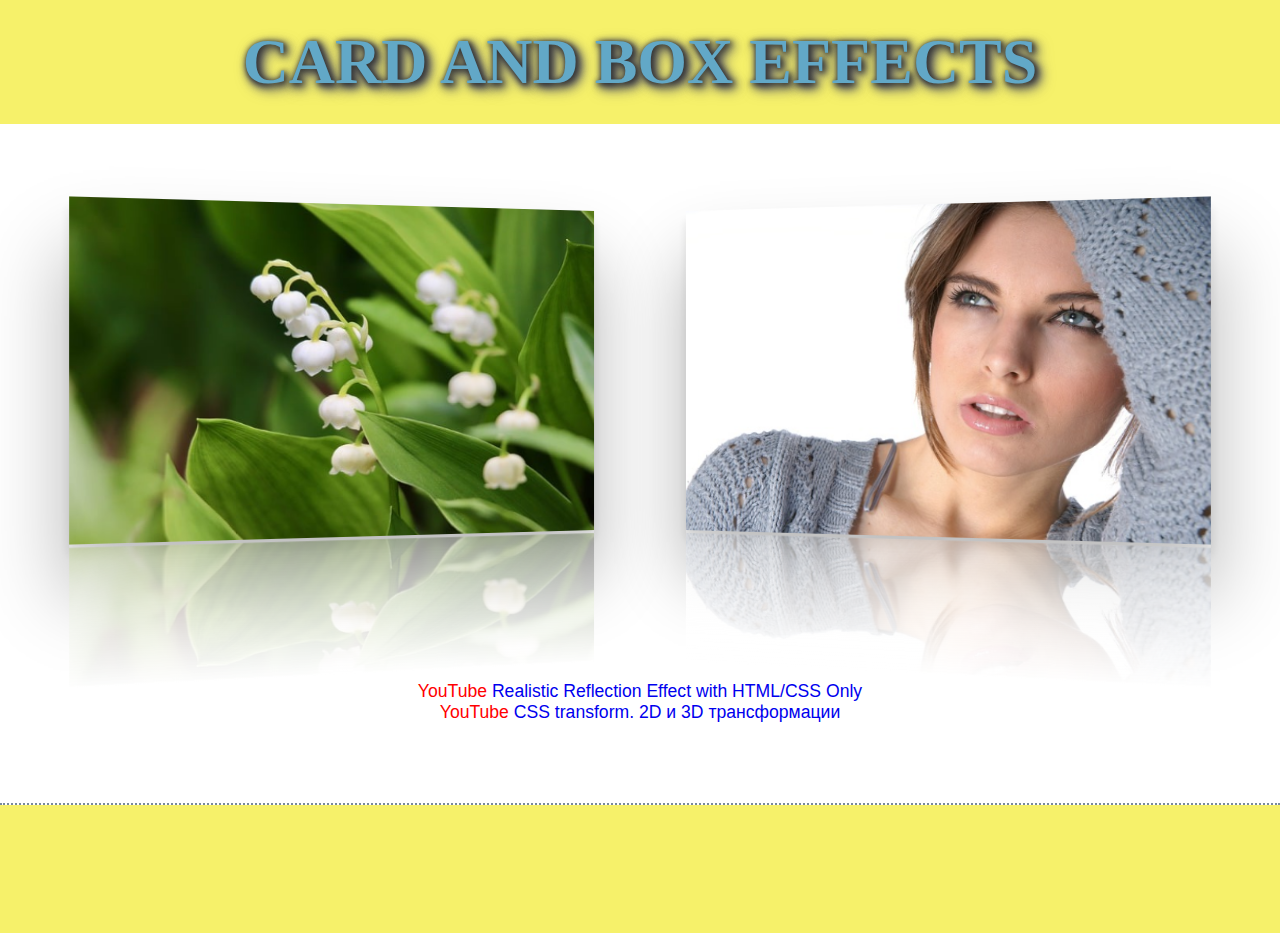
==== cardAndBoxEffects/index.html @ 889d7def "added cardAndBoxEffects page" ====
<!DOCTYPE html>
<html lang="en">

<head>
  <meta charset="UTF-8" />
  <meta http-equiv="X-UA-Compatible" content="IE=edge" />
  <meta name="viewport" content="width=device-width, initial-scale=1.0" />
  <title>ard and box effects</title>
  <link rel="stylesheet" href="styles/style.css" />
</head>

<body>
  <div class="container">
    <h1 class="title">Card and box effects</h1>

    <!-- ############################################## -->
    <!-- Realistic Reflection Effect with HTML/CSS Only -->
    <!-- ############################################## -->

    <section class="reflectionSect">

      <div class="reflectionWrap">
        <div class="reflection"></div>
        <div class="reflection"></div>
      </div>
      <div class="linkToLesson">
        <a href="https://youtu.be/JzXE9ffNqTY" target="_blank">
          <span class="yt">YouTube</span>
          Realistic Reflection Effect with HTML/CSS Only</a><br>
        <a href="https://youtu.be/uQEGUpsnqsw" target="_blank">
          <span class="yt">YouTube</span>
          CSS transform. 2D и 3D трансформации</a>
      </div>
    </section>
  </div>
</body>

</html>
---- cardAndBoxEffects/styles/style.css ----
* {
  padding: 0;
  margin: 0;
  box-sizing: border-box;
  border: 0;
}

body {
  font-size: 16px;
  background-color: #f6f16a;
}

.container {
  max-width: 1280px;
  text-align: center;
  margin: auto;
}

.title {
  color: #62a8c7;
  margin: 25px auto;
  font-size: 4rem;
  text-transform: uppercase;
  text-shadow:
    1px 1px 5px #333,
    2px 2px 7px #444,
    3px 3px 9px #555,
    4px 4px 12px #666,
    5px 5px 15px #777;
}

a {
  text-decoration: none;
}

section {
  border-bottom: 2px dotted #798a9b;
  padding: 5rem 0;
  display: flex;
  place-items: center;
  flex-direction: column;
}

section:last-child {
  margin-bottom: 8rem;
}

.linkToLesson {
  font-family: Arial, "Helvetica Neue", Helvetica, sans-serif;
  font-size: 1.1rem;
  margin-top: 3rem;
}

.yt {
  color: red
}

/* ############################################## */
/* Realistic Reflection Effect with HTML/CSS Only */
/* ############################################## */

.reflectionSect {
  background-color: #ffffff;
}

.reflectionWrap {
  width: 100%;
  display: flex;
  justify-content: space-evenly;
  perspective: 500px;
  margin-bottom: 6rem;
}

.reflection {
  width: 500px;
  height: 333px;
  position: relative;

  box-shadow: 0 50px 70px rgba(0, 0, 0, 0.3),
    0 10px 10px rgba(0, 0, 0, 0.1)
}

.reflection:nth-child(odd) {
  background: url(../images/flowers-gb488a0869_640.jpg);
  background-size: cover;
  background-position: bottom;
  transform: rotateY(5deg);
}

.reflection:nth-child(even) {
  background: url(../images/model-gd6eb10c3d_640.jpg);
  background-size: cover;
  background-position: bottom;
  transform: rotateY(-5deg);

}

.reflection::after {
  content: "";
  background-image: inherit;
  background-size: cover;
  background-position: bottom;
  width: inherit;
  height: 40%;
  position: absolute;
  bottom: -41%;
  left: 0;
  transform: scaleY(-1);
  opacity: 0.5;
}

.reflection::before {
  content: "";
  width: inherit;
  height: 42%;
  position: absolute;
  left: 0;
  bottom: -42%;
  background: linear-gradient(to bottom, rgba(255, 255, 255, 0.3), white);
  z-index: 1;
}
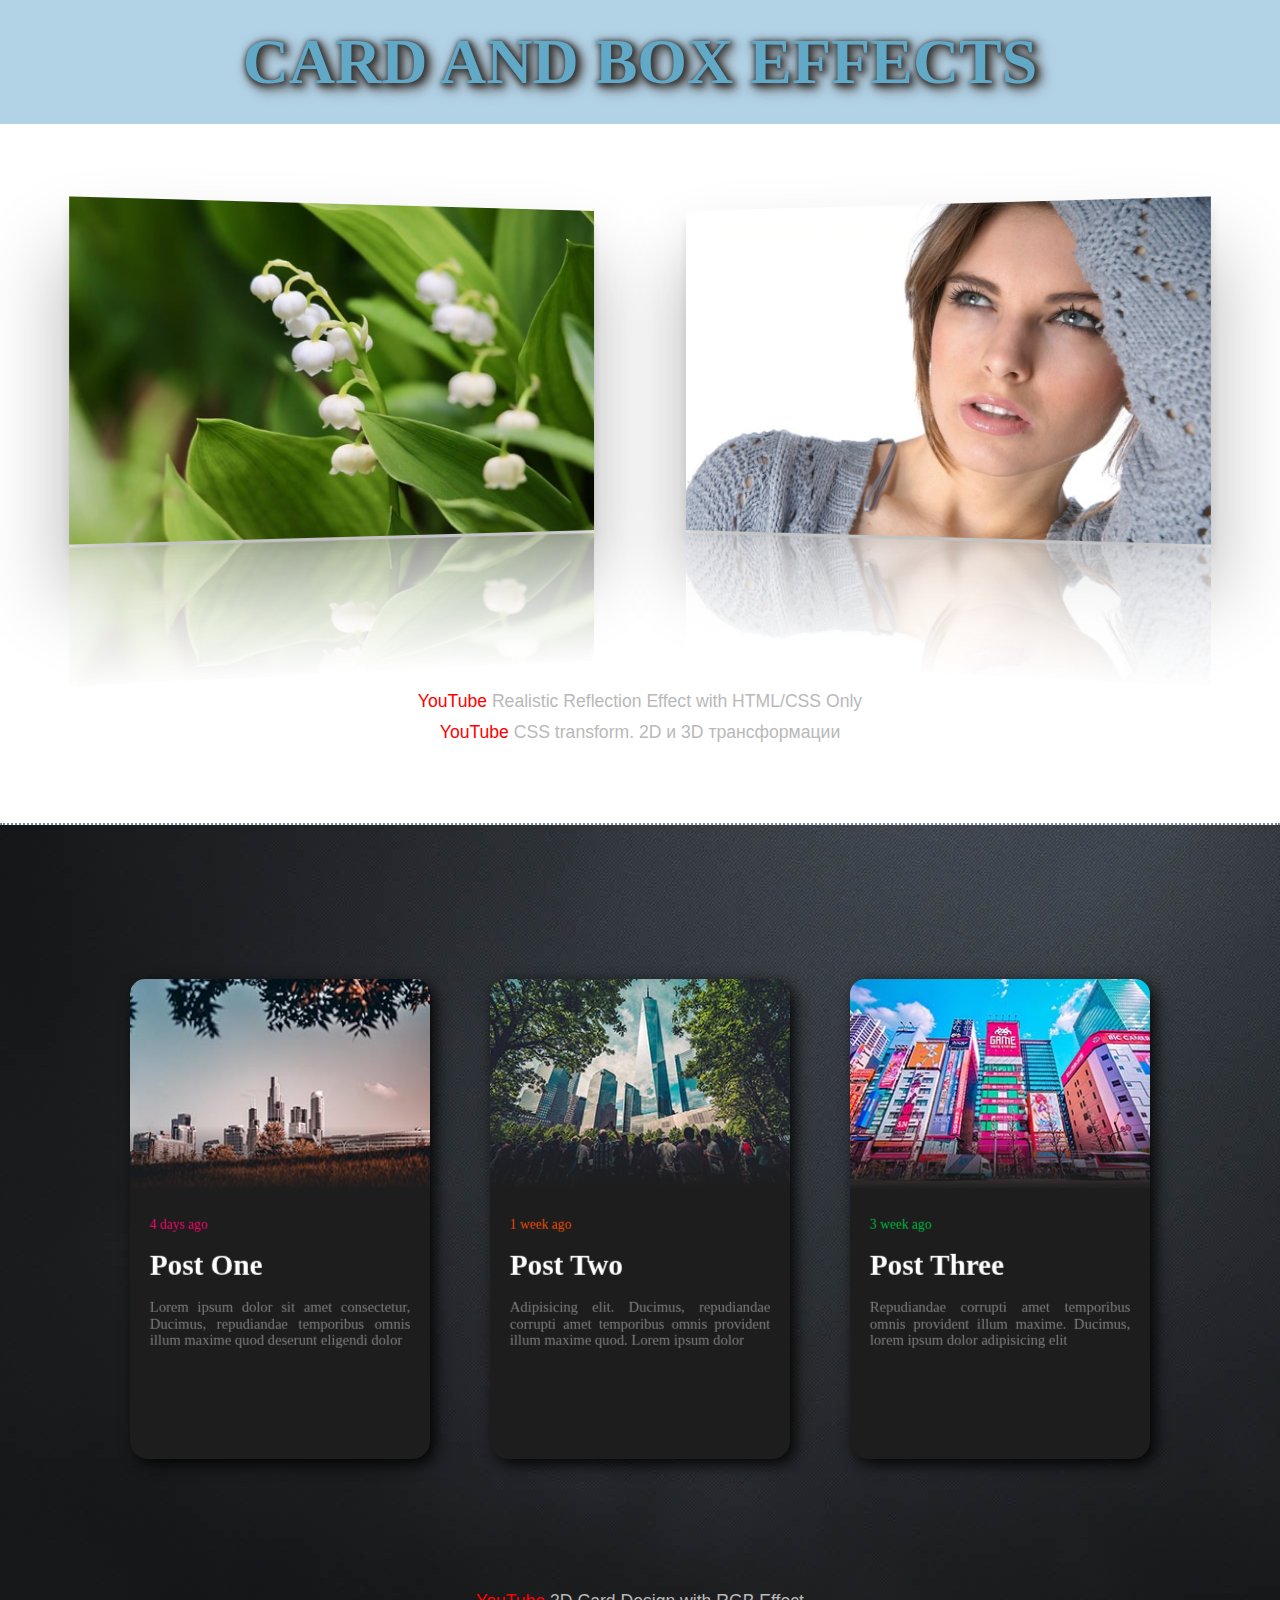
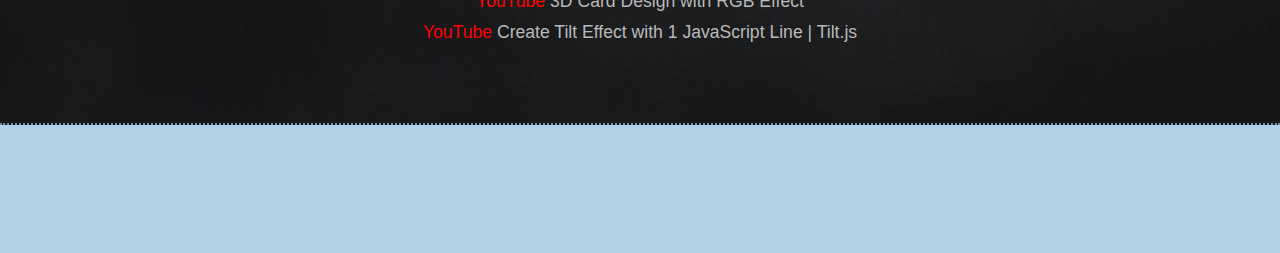
==== commit d876052f: "added cardAndBoxEffects 3D Card Design with RGB Effect" ====
--- a/cardAndBoxEffects/index.html
+++ b/cardAndBoxEffects/index.html
@@ -18,7 +18,6 @@
     <!-- ############################################## -->
 
     <section class="reflectionSect">
-
       <div class="reflectionWrap">
         <div class="reflection"></div>
         <div class="reflection"></div>
@@ -32,7 +31,95 @@
           CSS transform. 2D и 3D трансформации</a>
       </div>
     </section>
+
+    <!-- ############################################## -->
+    <!--        3D Card Design with RGB Effect          -->
+    <!-- ############################################## -->
+
+    <section class="card3dSect">
+
+      <div class="card3dWrap">
+        <div class="card rgb" data-tilt>
+          <div class="card-image"></div>
+          <div class="card-text">
+            <span class="date">4 days ago</span>
+            <h2>Post One</h2>
+            <p>Lorem ipsum dolor sit amet consectetur, Ducimus, repudiandae temporibus omnis illum maxime quod deserunt
+              eligendi dolor</p>
+          </div>
+          <!-- <div class="card-stats">
+            <div class="stat">
+              <div class="value">4<sup>m</sup></div>
+              <div class="type">read</div>
+            </div>
+            <div class="stat border">
+              <div class="value">5123</div>
+              <div class="type">views</div>
+            </div>
+            <div class="stat">
+              <div class="value">32</div>
+              <div class="type">comments</div>
+            </div>
+          </div> -->
+        </div>
+        <div class="card rgb" data-tilt>
+          <div class="card-image card2"></div>
+          <div class="card-text card2">
+            <span class="date">1 week ago</span>
+            <h2>Post Two</h2>
+            <p>Adipisicing elit. Ducimus, repudiandae corrupti amet temporibus omnis provident illum maxime quod. Lorem
+              ipsum dolor</p>
+          </div>
+          <!-- <div class="card-stats card2">
+            <div class="stat">
+              <div class="value">7<sup>m</sup></div>
+              <div class="type">read</div>
+            </div>
+            <div class="stat border">
+              <div class="value">7152</div>
+              <div class="type">views</div>
+            </div>
+            <div class="stat">
+              <div class="value">21</div>
+              <div class="type">comments</div>
+            </div>
+          </div> -->
+        </div>
+        <div class="card rgb" data-tilt>
+          <div class="card-image card3"></div>
+          <div class="card-text card3">
+            <span class="date">3 week ago</span>
+            <h2>Post Three</h2>
+            <p>Repudiandae corrupti amet temporibus omnis provident illum maxime. Ducimus, lorem ipsum dolor adipisicing
+              elit</p>
+          </div>
+          <!-- <div class="card-stats card3">
+            <div class="stat">
+              <div class="value">5<sup>m</sup></div>
+              <div class="type">read</div>
+            </div>
+            <div class="stat border">
+              <div class="value">3021</div>
+              <div class="type">views</div>
+            </div>
+            <div class="stat">
+              <div class="value">15</div>
+              <div class="type">comments</div>
+            </div>
+          </div> -->
+        </div>
+      </div>
+      <div class="linkToLesson">
+        <a href="https://youtu.be/lmh5_QHBkNQ" target="_blank">
+          <span class="yt">YouTube</span>
+          3D Card Design with RGB Effect</a><br>
+        <a href="https://youtu.be/bYh5X0fNYu0" target="_blank">
+          <span class="yt">YouTube</span>
+          Create Tilt Effect with 1 JavaScript Line | Tilt.js</a>
+      </div>
+    </section>
   </div>
+  <script type="text/javascript" src="../scripts/vanilla-tilt.js"></script>
 </body>
 
 </html>--- a/cardAndBoxEffects/styles/style.css
+++ b/cardAndBoxEffects/styles/style.css
@@ -7,7 +7,7 @@
 
 body {
   font-size: 16px;
-  background-color: #f6f16a;
+  background-color: #b2d2e6;
 }
 
 .container {
@@ -51,6 +51,12 @@
   margin-top: 3rem;
 }
 
+.linkToLesson a {
+  color: #b9b9b9;
+  display: inline-block;
+  margin-top: 10px;
+}
+
 .yt {
   color: red
 }
@@ -118,4 +124,190 @@
   bottom: -42%;
   background: linear-gradient(to bottom, rgba(255, 255, 255, 0.3), white);
   z-index: 1;
-}+}
+
+/* ############################################## */
+/*         3D Card Design with RGB Effect         */
+/* ############################################## */
+
+.card3dSect {
+  width: 100%;
+  height: 100vh;
+  background: url("../images/background.jpg");
+  overflow: hidden;
+}
+
+.card3dWrap {
+  width: 100%;
+  height: 100%;
+  display: flex;
+  align-items: center;
+  justify-content: center;
+}
+
+.card3dSect .card {
+  display: grid;
+  grid-template-columns: 300px;
+  grid-template-rows: 210px 260px 10px;
+  grid-template-areas: "image" "text" "stats";
+  color: white;
+  border-radius: 18px;
+  background: #1d1d1d;
+  box-shadow: 5px 5px 15px rgba(0, 0, 0, 0.9);
+  font-family: roboto;
+  text-align: justify;
+  transition: 0.5s ease;
+  cursor: pointer;
+  margin: 30px;
+  transform-style: preserve-3d;
+  transform: perspective(1000px);
+}
+
+.card3dSect .rgb:hover::after {
+  content: "";
+  background: linear-gradient(45deg,
+      #ff0000 0%,
+      #ff8800 10%,
+      #ffcc00 20%,
+      #91ff00 30%,
+      #00ff00 40%,
+      #00fff7 50%,
+      #00aaff 60%,
+      #8c00ff 70%,
+      #cc00ff 80%,
+      #ff0084 90%,
+      #ff0000 100%) repeat 0 0 / 300% 100%;
+  position: absolute;
+  inset: -3px;
+  border-radius: 16px;
+  filter: blur(8px);
+  transform: translateZ(-1px);
+  animation: rgb 3s linear infinite;
+}
+
+@keyframes rgb {
+  0% {
+    background-position: 0 50%;
+  }
+
+  50% {
+    background-position: 100% 50%;
+  }
+
+  100% {
+    background-position: 0 50%;
+  }
+}
+
+.card3dSect .card-image {
+  grid-area: image;
+  background: linear-gradient(#fff0 0%, #fff0 70%, #1d1d1d 100%), url("../images/img1.jpg");
+  border-top-left-radius: 15px;
+  border-top-right-radius: 15px;
+  background-size: cover;
+}
+
+.card3dSect .card-text {
+  grid-area: text;
+  margin: 25px;
+  transform: translateZ(40px);
+}
+
+.card3dSect .card-text .date {
+  color: rgb(255, 7, 110);
+  font-size: 13px;
+}
+
+.card3dSect .card-text p {
+  color: grey;
+  margin-top: 1rem;
+  font-size: 14px;
+  font-weight: 300;
+}
+
+.card3dSect .card-text h2 {
+  margin-top: 1rem;
+  font-size: 28px;
+}
+
+/* .card3dSect .card-stats {
+  grid-area: stats;
+  display: grid;
+  grid-template-columns: 1fr 1fr 1fr;
+  grid-template-rows: 1fr;
+  border-bottom-left-radius: 15px;
+  border-bottom-right-radius: 15px;
+  background: rgb(255, 7, 110);
+}
+
+.card3dSect .card-stats .stat {
+  padding: 10px;
+  display: flex;
+  align-items: center;
+  justify-content: center;
+  flex-direction: column;
+  color: white;
+}
+
+.card3dSect .card-stats .border {
+  border-left: 1px solid rgb(172, 26, 87);
+  border-right: 1px solid rgb(172, 26, 87);
+}
+
+.card3dSect .card-stats .value {
+  font-size: 22px;
+  font-weight: 500;
+}
+
+.card3dSect .card-stats .value sup {
+  font-size: 12px;
+}
+
+.card3dSect .card-stats .type {
+  font-size: 11px;
+  font-weight: 300;
+  text-transform: uppercase;
+} */
+
+.card3dSect .card:hover {
+  transform: scale(1.15);
+  box-shadow: 5px 5px 15px rgba(0, 0, 0, 0.6);
+}
+
+/*card2*/
+.card3dSect .card-image.card2 {
+  background: linear-gradient(#fff0 0%, #fff0 70%, #1d1d1d 100%), url("../images/img2.jpg");
+  background-size: cover;
+}
+
+.card3dSect .card-text.card2 .date {
+  color: rgb(255, 77, 7);
+}
+
+/* .card3dSect .card-stats.card2 .border {
+  border-left: 1px solid rgb(185, 67, 20);
+  border-right: 1px solid rgb(185, 67, 20);
+}
+
+.card3dSect .card-stats.card2 {
+  background: rgb(255, 77, 7);
+} */
+
+/*card3*/
+.card3dSect .card-image.card3 {
+  background: linear-gradient(#fff0 0%, #fff0 70%, #1d1d1d 100%), url("../images/img3.jpg");
+  background-size: cover;
+}
+
+.card3dSect .card-text.card3 .date {
+  color: rgb(0, 189, 63);
+}
+
+/* .card3dSect .card-stats.card3 .border {
+  border-left: 1px solid rgb(14, 122, 50);
+  border-right: 1px solid rgb(14, 122, 50);
+}
+
+.card3dSect .card-stats.card3 {
+  background: rgb(0, 189, 63);
+} */